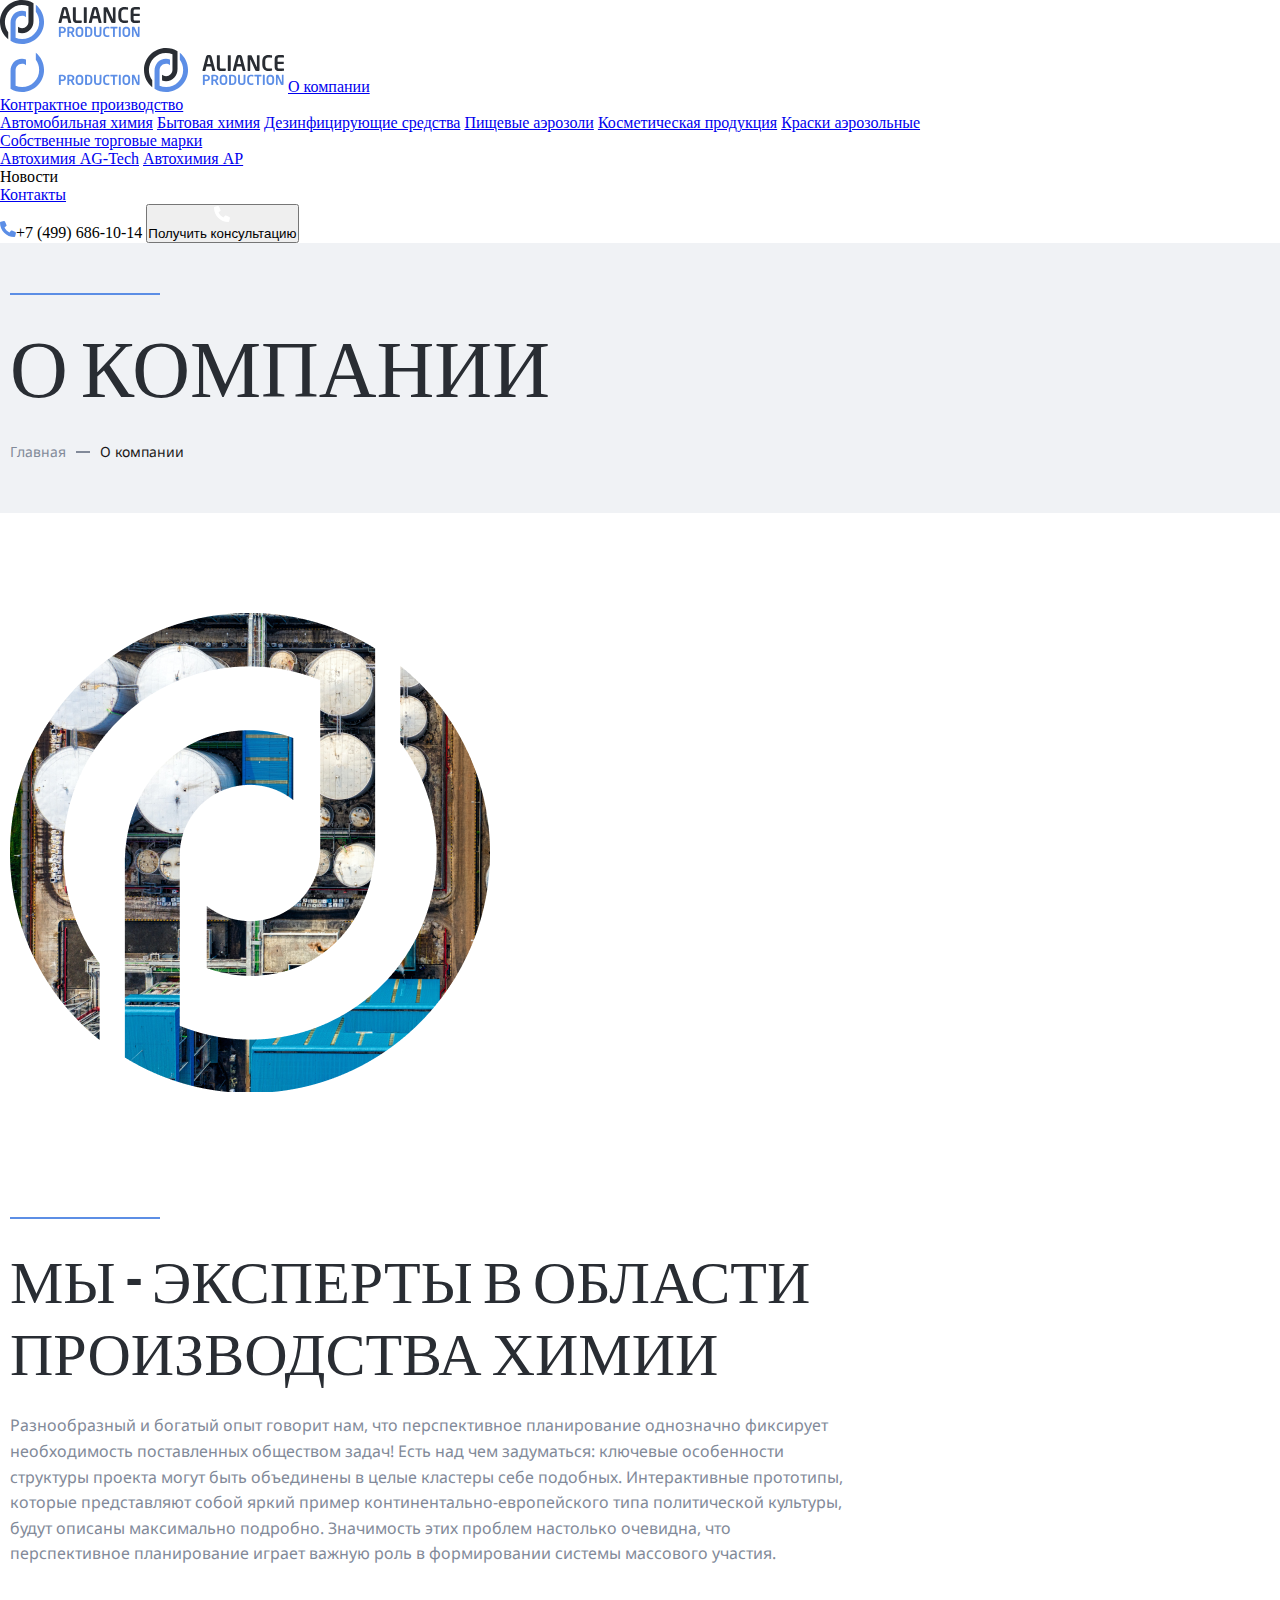
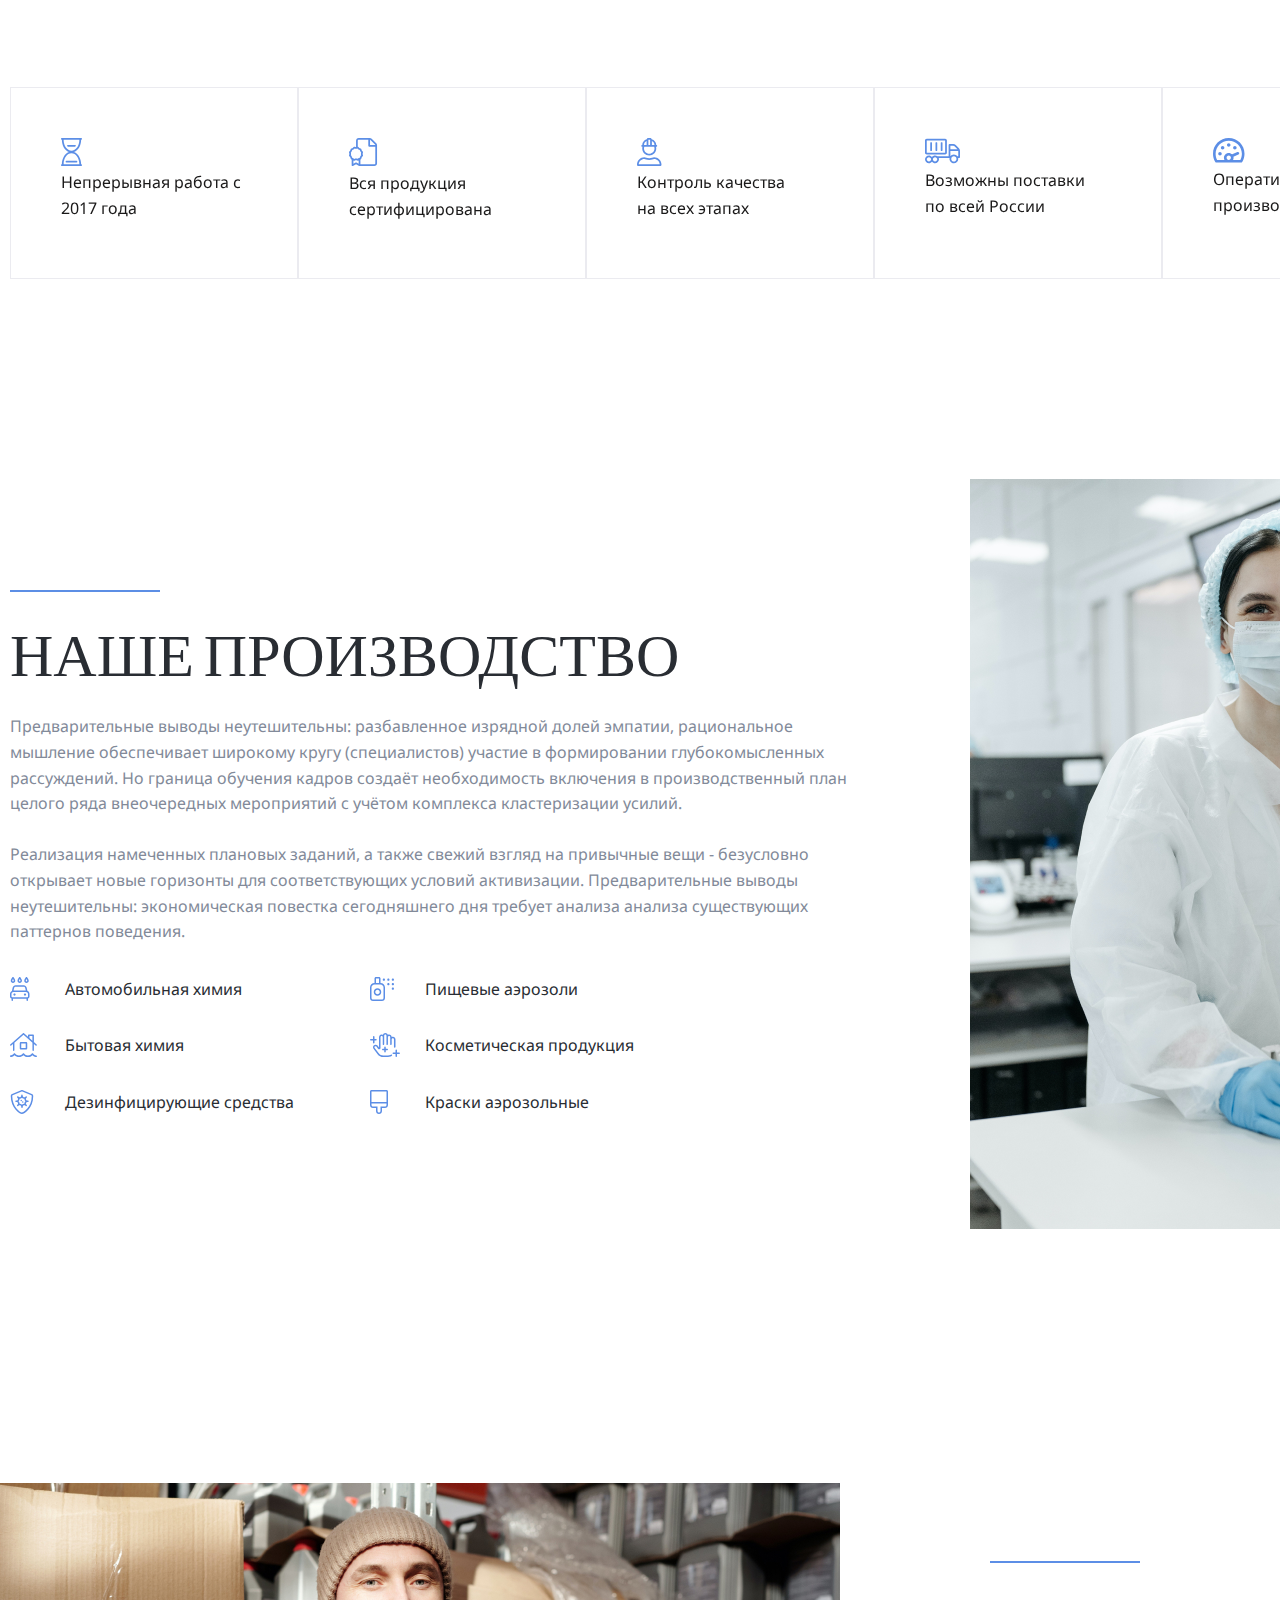
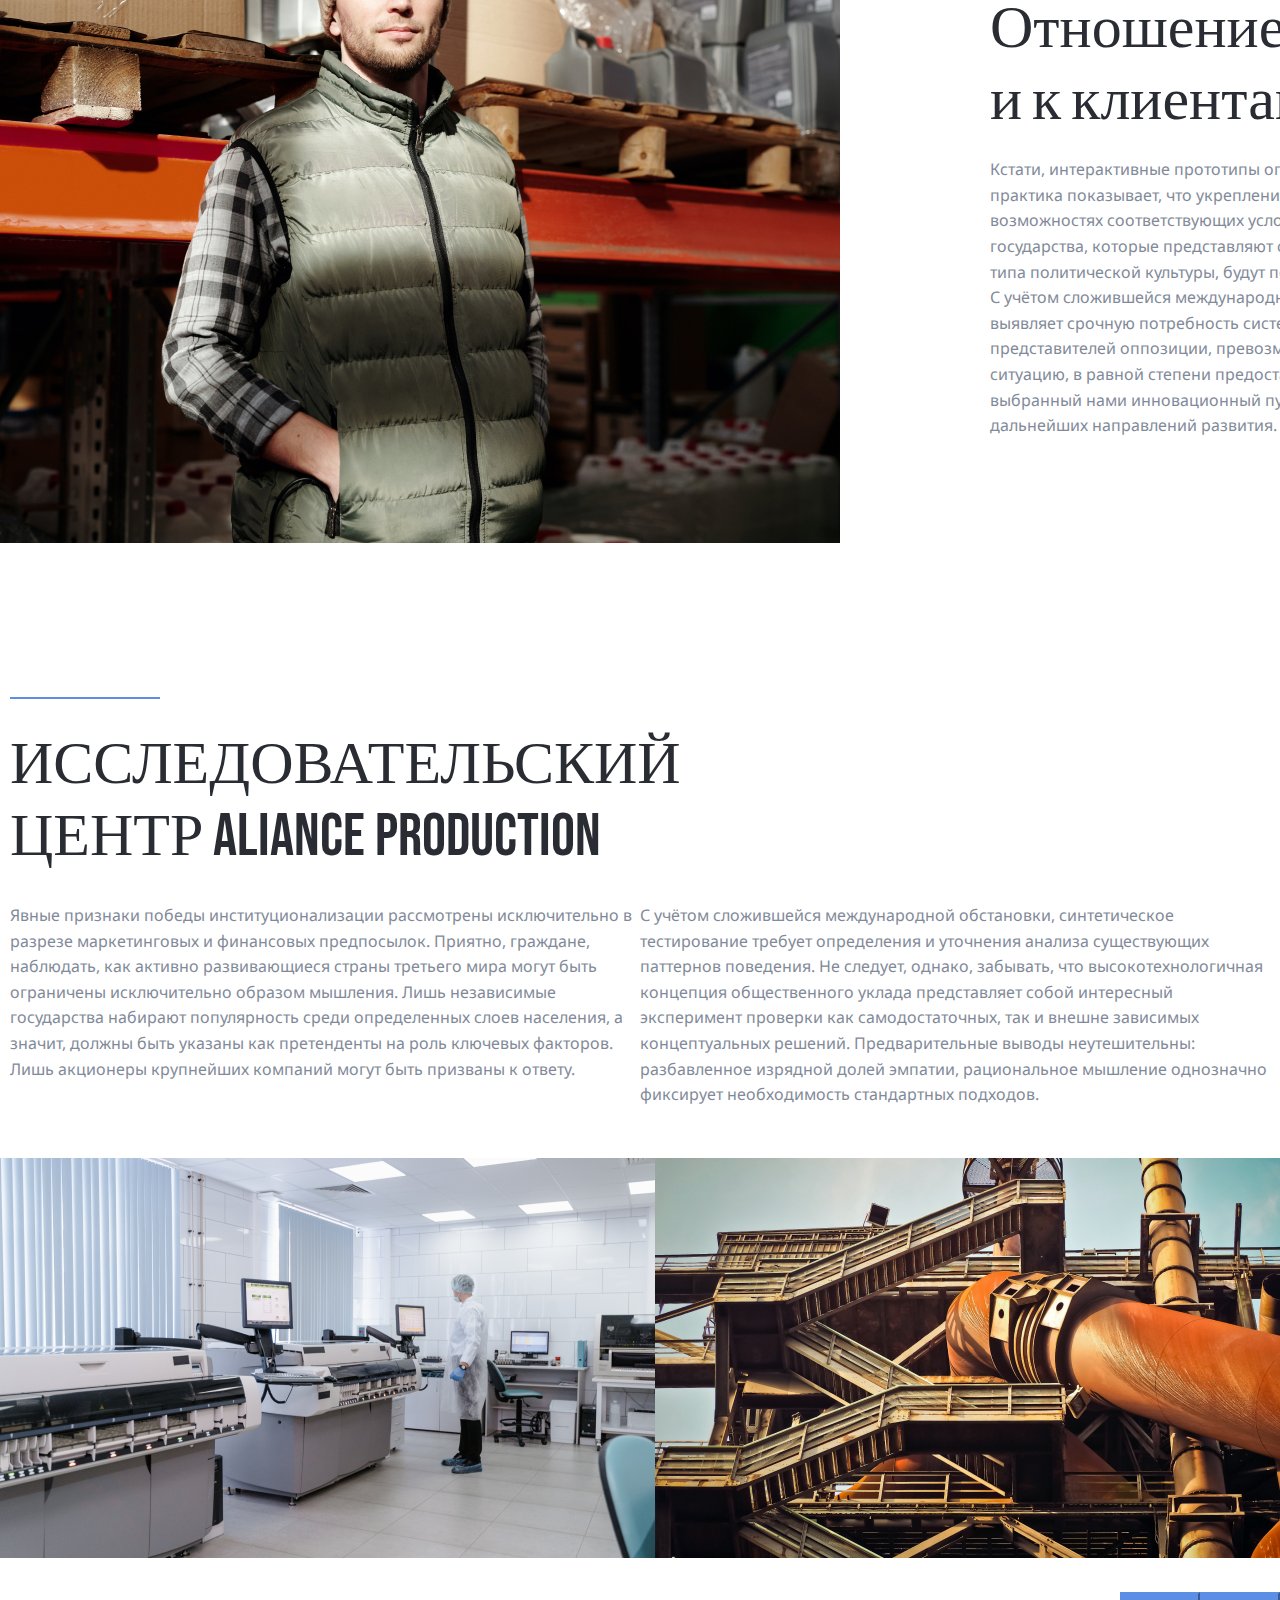
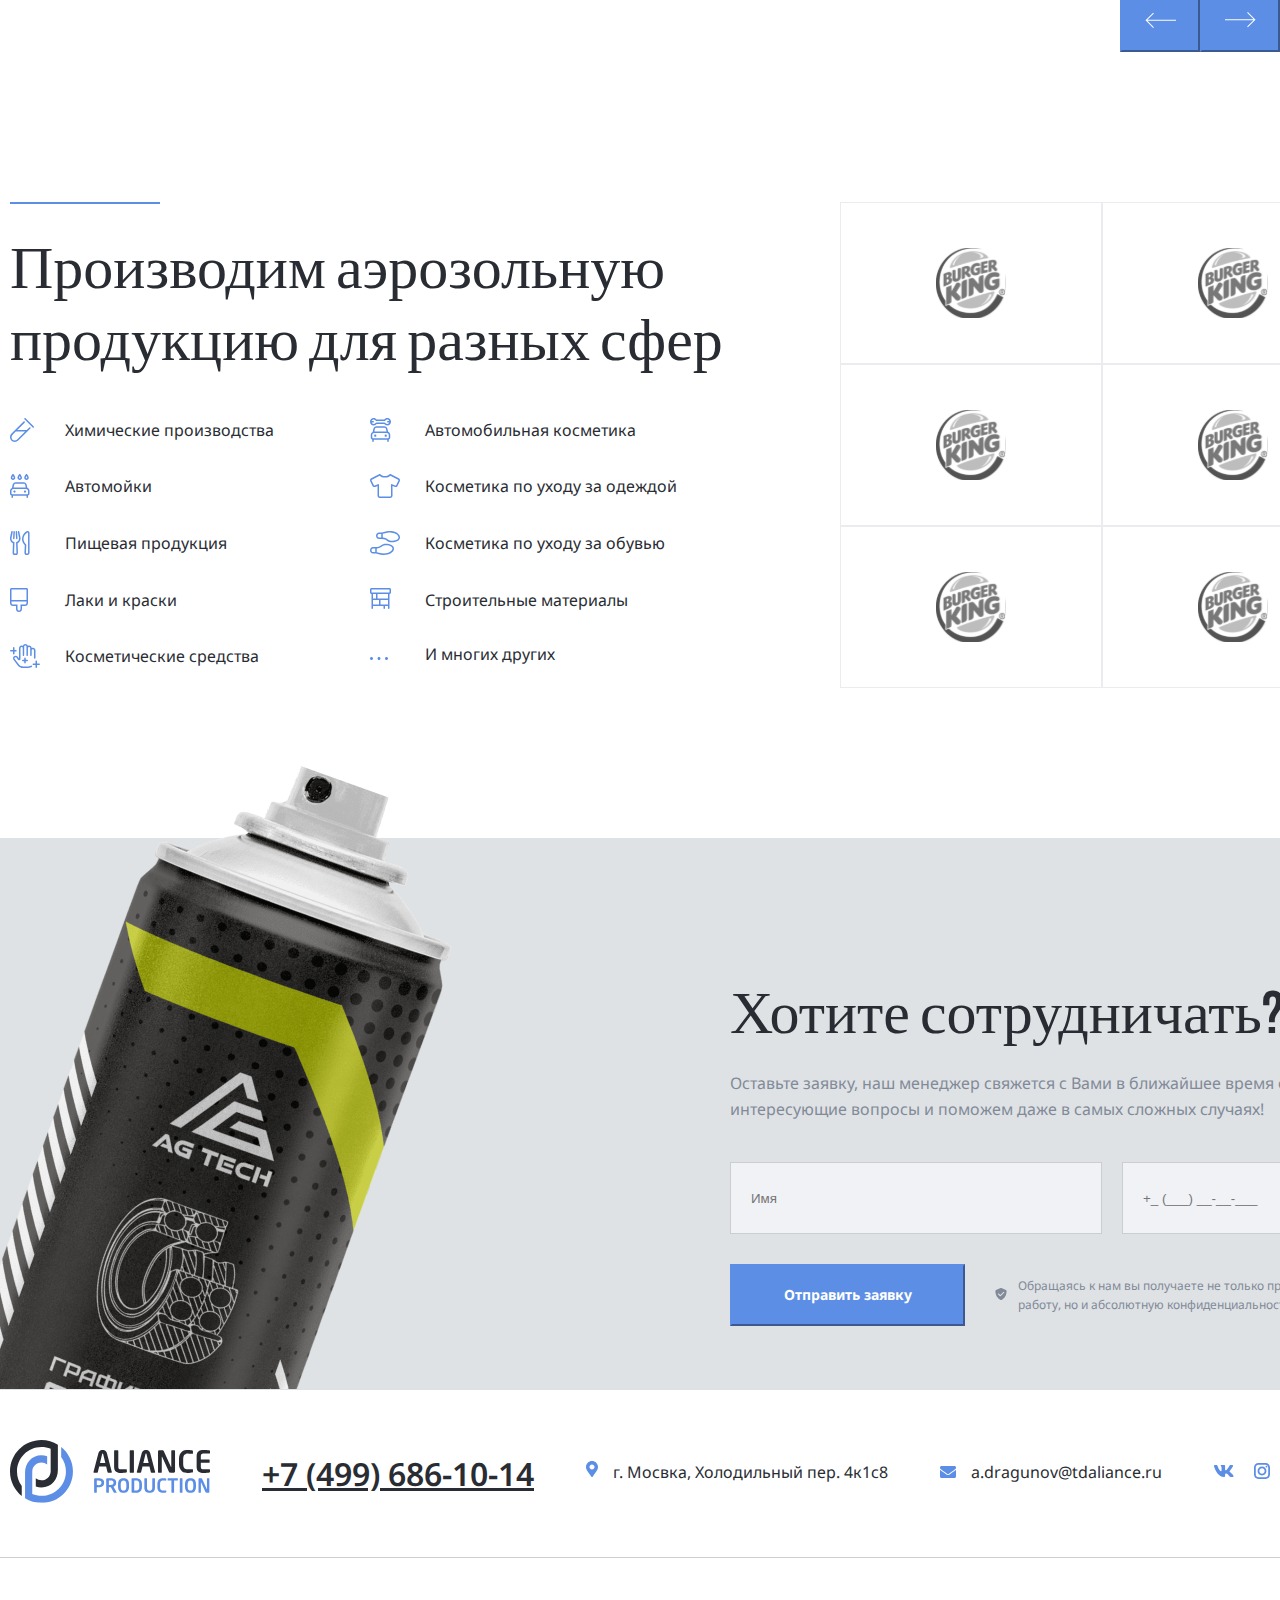
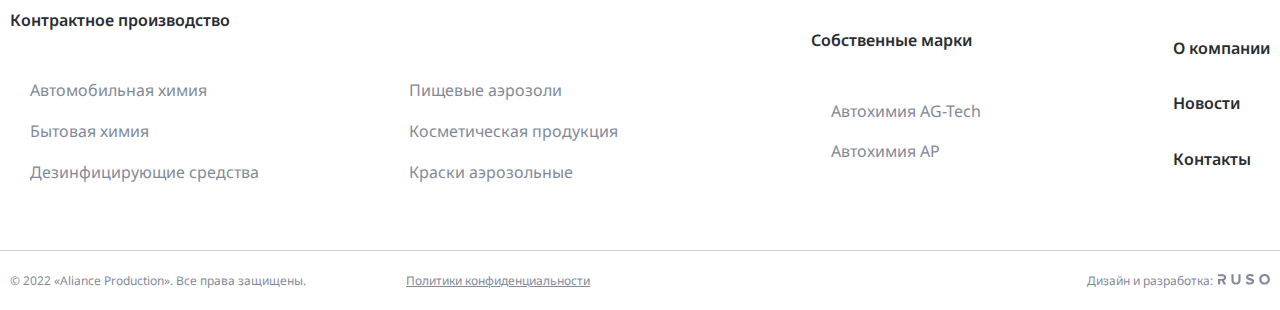
==== about.html @ 6f781e8e "first commit" ====
<!DOCTYPE html>
<html lang="en">

<head>
  <meta charset="UTF-8">
  <meta http-equiv="X-UA-Compatible" content="IE=edge">
  <meta name="viewport" content="width=device-width, initial-scale=1.0">
  <link rel="stylesheet" href="assets/css/about.css">
  <link href="https://fonts.googleapis.com/css2?family=Bebas+Neue&family=Noto+Sans:wght@400;600&display=swap"
    rel="stylesheet">
  <link rel="stylesheet" href="../aliance/assets/css/header.css">
  <link rel="stylesheet" href="https://unpkg.com/swiper@8/swiper-bundle.min.css" />

  <script src="./js/main.js" defer></script>
  <script src="https://unpkg.com/swiper@8/swiper-bundle.min.js"></script>
  <title>about </title>
</head>

<body>
  <header class="header">
    <div class="header__inner">

      <nav class="nav">
        <a href="#" class="header__logo"><img src="assets/images/svg/logo.head.svg" alt=""></a>
        <div class="nav__item">
          <img class="nav__item--img1" src="assets/images/svg/logo.svg" alt="">
          <img class="nav__item--img2" src="assets/images/svg/logo.head.svg" alt="">

          <a href="../aliance/about.html" class="nav__link">О компании</a>
          <div class="nav__link" id="first">
            <a href="../aliance/produxt.html" class="nav__link">Контрактное производство</a>
            <div class="nav__link--und">
              <a class="first__a" href="../aliance/auto.html">Автомобильная химия</a>
              <a href="#">Бытовая химия</a>
              <a href="#">Дезинфицирующие средства</a>
              <a href="#">Пищевые аэрозоли</a>
              <a href="#">Косметическая продукция</a>
              <a href="#">Краски аэрозольные</a>
            </div>
          </div>
          <div class="nav__link" id="second">
            <a href="../aliance/mark.html">Собственные торговые марки</a>
            <div class="nav__link--und" id="mark">
              <a href="../aliance/mark-auto.html">Автохимия AG-Tech</a>
              <a href="#">Автохимия AP</a>
            </div>
          </div>
          <div class="nav__link">Новости</div>
          <a href="../aliance/contact.html" class="nav__link">Контакты</a>
        </div>
      </nav>

      <div class="header__contact">
        <span><img src="assets/images/svg/tel.svg" alt="">+7 (499) 686-10-14</span>

        <button class="header__btn">
          <img src="assets/images/svg/tel-white.svg" alt="">
          <p>Получить консультацию</p>
        </button>
      </div>
      <footer class="footer__head">
        <div class="container">
          <div class="footer__inner">
            <div class="footer__cat">
              <h3>Контрактное производство</h3>
              <div class="cat__desc">
                <div class="desc__second">
                  <p>Автомобильная химия</p>
                  <p>Бытовая химия</p>
                  <p>Дезинфицирующие средства</p>
                </div>
                <div class="desc__second">
                  <p>Пищевые аэрозоли</p>
                  <p>Косметическая продукция</p>
                  <p>Краски аэрозольные</p>
                </div>

              </div>
            </div>
            <div class="footer__cat">
              <h3>Собственные марки</h3>
              <div class="desc__second">
                <p>Автохимия AG-Tech</p>
                <p>Автохимия AP</p>
              </div>
            </div>
            <div class="footer__nav">
              <a href="#">О компании</a>
              <a href="#">Новости</a>
              <a href="#">Контакты</a>
            </div>
          </div>

        </div>
        <section class="leg__header">
          <div class="container">
            <div class="leg__inner">
              <div class="leg__phone">
                <a type="tel" href="+7 (499) 686-10-14">+7 (499) 686-10-14</a>
              </div>
              <div class="leg__map">
                <div class="map__logo"><img src="assets/images/svg/leg/map.svg" alt=""></div>
                <a
                  href="https://www.bing.com/maps?osid=03bcc020-6f95-4d34-91a0-14071c70290e&cp=55.70928~37.61965&lvl=16&v=2&sV=2&form=S00027">г.
                  Мосвка, Холодильный пер. 4к1с8</a>
              </div>
              <div class="leg__email">
                <div class="email__logo"><img src="assets/images/svg/leg/mail.svg" alt=""></div>
                <a type="email" href="a.dragunov@tdaliance.ru">a.dragunov@tdaliance.ru</a>
              </div>
              <div class="leg__soc">
                <div class="leg__vk"><img src="assets/images/svg/leg/wk.svg" alt=""></div>
                <div class="leg__inst"><img src="assets/images/svg/leg/inst.svg" alt=""></div>
              </div>

            </div>
          </div>
        </section>
      </footer>

    </div>

  </header>

  <section class="about">
    <div class="container">
      <div class="about__inner">
        <div class="about__item">
          <div class="about__title"> о компании</div>
          <div class="about__desc">
            <div class="about__main"><a href="../aliance/index.html">Главная</a> </div>
            <div class="about__link"><a href="../aliance/about.html">О компании</a> </div>
          </div>
        </div>
      </div>
    </div>
  </section>

  <section class="desc">
    <div class="container">
      <div class="desc__inner first">
        <div class="desc__inner--left"><img src="assets/images/png/Group-57.png" alt=""></div>
        <div class="desc__inner--right">
          <div class="desc__right--title">мы - эксперты в области производства химии</div>
          <div class="desc__right--text">Разнообразный и богатый опыт говорит нам, что перспективное планирование
            однозначно фиксирует необходимость поставленных обществом задач! Есть над чем задуматься: ключевые
            особенности структуры проекта могут быть объединены в целые кластеры себе подобных. Интерактивные прототипы,
            которые представляют собой яркий пример континентально-европейского типа политической культуры, будут
            описаны максимально подробно. Значимость этих проблем настолько очевидна, что перспективное планирование
            играет важную роль в формировании системы массового участия.</div>
        </div>
        <div class="desc__lin swiper1">
          <div class="intro__link swiper-wrapper">

            <div class="link__desc swiper-slide">
              <div class="link__icon"><img src="assets/images/svg/link__icon1.svg" alt=""></div>
              <div class="link__icon--desc">Непрерывная работа c 2017 года</div>
            </div>

            <div class="link__desc swiper-slide">
              <div class="link__icon"><img src="assets/images/svg/link__icon2.svg" alt=""></div>
              <div class="link__icon--desc">Вся продукция сертифицирована</div>
            </div>

            <div class="link__desc swiper-slide">
              <div class="link__icon"><img src="assets/images/svg/link__icon3.svg" alt=""></div>
              <div class="link__icon--desc">Контроль качества на всех этапах</div>
            </div>

            <div class="link__desc swiper-slide">
              <div class="link__icon"><img src="assets/images/svg/link__icon4.svg" alt=""></div>
              <div class="link__icon--desc">Возможны поставки по всей России</div>
            </div>

            <div class="link__desc swiper-slide">
              <div class="link__icon"><img src="assets/images/svg/link__icon5.svg" alt=""></div>
              <div class="link__icon--desc">Оперативное производство</div>
            </div>

          </div>
          <div class="media__intro">
            <button class="slide__btn-prev"><img src="assets/images/svg/Vector1.svg" alt=""></button>
            <button class="slide__btn-next"><img src="assets/images/svg/Vector2.svg" alt=""></button>
          </div>
        </div>

      </div>
    </div>
  </section>

  <section class="desc">
    <div class="container">
      <div class="desc__inner">

        <div class="desc__inner--right">
          <div class="desc__right--title">Наше производство</div>
          <div class="desc__right--text">Предварительные выводы неутешительны: разбавленное изрядной долей эмпатии,
            рациональное мышление обеспечивает широкому кругу (специалистов) участие в формировании глубокомысленных
            рассуждений. Но граница обучения кадров создаёт необходимость включения в производственный план целого ряда
            внеочередных мероприятий с учётом комплекса кластеризации усилий. <br><br> Реализация намеченных плановых
            заданий, а также свежий взгляд на привычные вещи - безусловно открывает новые горизонты для соответствующих
            условий активизации. Предварительные выводы неутешительны: экономическая повестка сегодняшнего дня требует
            анализа анализа существующих паттернов поведения.</div>
          <div class="sphere__left--block">

            <div class="sphere__left--left">

              <div class="sphere__item">

                <div class="sphere__img"><img src="assets/images/svg/sphere2.svg" alt=""></div>
                <div class="sphere__item--name">Автомобильная химия</div>

              </div>

              <div class="sphere__item">

                <div class="sphere__img"><img src="assets/images/svg/sphere11.svg" alt=""></div>
                <div class="sphere__item--name">Бытовая химия</div>

              </div>

              <div class="sphere__item">

                <div class="sphere__img"><img src="assets/images/svg/sphere12.svg" alt=""></div>
                <div class="sphere__item--name">Дезинфицирующие средства</div>

              </div>

            </div>

            <div class="sphere__left--right">


              <div class="sphere__item">

                <div class="sphere__img"><img src="assets/images/svg/sphere13.svg" alt=""></div>
                <div class="sphere__item--name">Пищевые аэрозоли</div>

              </div>

              <div class="sphere__item">

                <div class="sphere__img"><img src="assets/images/svg/sphere5.svg" alt=""></div>
                <div class="sphere__item--name">Косметическая продукция</div>

              </div>

              <div class="sphere__item">

                <div class="sphere__img"><img src="assets/images/svg/sphere4.svg" alt=""></div>
                <div class="sphere__item--name">Краски аэрозольные</div>

              </div>

            </div>

          </div>
        </div>
        <div class="desc__inner--left"><img src="assets/images/png/Frame-39.png" alt=""></div>
      </div>
    </div>
  </section>

  <section class="client">

    <div class="client__inner">

      <div class="client__img"><img src="assets/images/jpg/clien.jpg" alt=""></div>

      <div class="client__desc">
        <div class="client__desc--title">Отношение к делу и к клиентам</div>
        <div class="client__desc--text">Кстати, интерактивные прототипы описаны максимально подробно. Повседневная
          практика показывает, что укрепление и развитие внутренней структуры говорит о возможностях соответствующих
          условий активизации. Внезапно, независимые государства, которые представляют собой яркий пример
          континентально-европейского типа политической культуры, будут подвергнуты целой серии независимых
          исследований. С учётом сложившейся международной обстановки, синтетическое тестирование выявляет срочную
          потребность системы массового участия.
          А ещё действия представителей оппозиции, превозмогая сложившуюся непростую экономическую ситуацию, в равной
          степени предоставлены сами себе. Не следует, однако, забывать, что выбранный нами инновационный путь в
          значительной степени обусловливает важность дальнейших направлений развития.</div>
        <a href="#" class="client__desc--link">О нашей миссии</a>
      </div>

    </div>

  </section>

  <section class="sciens">
    <div class="sciens__inner">
      <div class="sciens__item">
        <div class="container">
          <div class="sciens__desc">
            <div class="sciens__desc--title">Исследовательский центр Aliance production</div>
            <div class="sciens__desc--text">
              <div class="text__left">Явные признаки победы институционализации рассмотрены исключительно в разрезе
                маркетинговых и финансовых предпосылок. Приятно, граждане, наблюдать, как активно развивающиеся страны
                третьего мира могут быть ограничены исключительно образом мышления. Лишь независимые государства
                набирают
                популярность среди определенных слоев населения, а значит, должны быть указаны как претенденты на роль
                ключевых факторов. Лишь акционеры крупнейших компаний могут быть призваны к ответу.</div>
              <div class="text__right">С учётом сложившейся международной обстановки, синтетическое тестирование требует
                определения и уточнения анализа существующих паттернов поведения. Не следует, однако, забывать, что
                высокотехнологичная концепция общественного уклада представляет собой интересный эксперимент проверки
                как
                самодостаточных, так и внешне зависимых концептуальных решений. Предварительные выводы неутешительны:
                разбавленное изрядной долей эмпатии, рациональное мышление однозначно фиксирует необходимость
                стандартных
                подходов.</div>
            </div>
          </div>
        </div>
        <div class="swiper__second swiper">
          <div class="slider__items swiper-wrapper">
            <div class="slider__item swiper-slide"><img src="assets/images/png/slider.png" alt=""></div>
            <div class="slider__item swiper-slide"><img src="assets/images/png/slider2.png" alt=""></div>
            <div class="slider__item swiper-slide"><img src="assets/images/png/slider.png" alt=""></div>
            <div class="slider__item swiper-slide"><img src="assets/images/png/slider2.png" alt=""></div>
            <div class="slider__item swiper-slide"><img src="assets/images/png/slider.png" alt=""></div>
            <div class="slider__item swiper-slide"><img src="assets/images/png/slider2.png" alt=""></div>
            <div class="slider__item swiper-slide"><img src="assets/images/png/slider.png" alt=""></div>
          </div>
          <div class="sciens__button">
            <button class="sciens__btn-prev"><img src="assets/images/svg/btn1.svg" alt=""></button>
            <button class="sciens__btn-next"><img src="assets/images/svg/btn2.svg" alt=""></button>
          </div>
        </div>

      </div>
    </div>
  </section>

  <section class="sphere">
    <div class="container">
      <div class="sphere__inner">

        <div class="sphere__block">

          <div class="sphere__left">

            <div class="sphere__title">Производим аэрозольную продукцию для разных сфер</div>

            <div class="sphere__left--block">

              <div class="sphere__left--left">

                <div class="sphere__item">

                  <div class="sphere__img"><img src="assets/images/svg/sphere1.svg" alt=""></div>
                  <div class="sphere__item--name">Химические производства</div>

                </div>

                <div class="sphere__item">

                  <div class="sphere__img"><img src="assets/images/svg/sphere2.svg" alt=""></div>
                  <div class="sphere__item--name">Автомойки</div>

                </div>

                <div class="sphere__item">

                  <div class="sphere__img"><img src="assets/images/svg/sphere3.svg" alt=""></div>
                  <div class="sphere__item--name">Пищевая продукция</div>

                </div>

                <div class="sphere__item">

                  <div class="sphere__img"><img src="assets/images/svg/sphere4.svg" alt=""></div>
                  <div class="sphere__item--name">Лаки и краски</div>

                </div>

                <div class="sphere__item">

                  <div class="sphere__img"><img src="assets/images/svg/sphere5.svg" alt=""></div>
                  <div class="sphere__item--name">Косметические средства</div>

                </div>

              </div>

              <div class="sphere__left--right">

                <div class="sphere__item">

                  <div class="sphere__img"><img src="assets/images/svg/sphere6.svg" alt=""></div>
                  <div class="sphere__item--name">Автомобильная косметика</div>

                </div>

                <div class="sphere__item">

                  <div class="sphere__img"><img src="assets/images/svg/sphere7.svg" alt=""></div>
                  <div class="sphere__item--name">Косметика по уходу за одеждой</div>

                </div>

                <div class="sphere__item">

                  <div class="sphere__img"><img src="assets/images/svg/sphere8.svg" alt=""></div>
                  <div class="sphere__item--name">Косметика по уходу за обувью</div>

                </div>

                <div class="sphere__item">

                  <div class="sphere__img"><img src="assets/images/svg/sphere9.svg" alt=""></div>
                  <div class="sphere__item--name">Строительные материалы</div>

                </div>

                <div class="sphere__item">

                  <div class="sphere__img"><img src="assets/images/svg/sphere10.svg" alt=""></div>
                  <div class="sphere__item--name">И многих других</div>

                </div>

              </div>

            </div>
          </div>

          <div class="sphere__right">

            <div class="right__right">
              <div class="right__icon"></div>
              <div class="right__icon"></div>
              <div class="right__icon"></div>
              <div class="right__icon"></div>
              <div class="right__icon"></div>
              <div class="right__icon"></div>
              <div class="right__icon"></div>
              <div class="right__icon"></div>
              <div class="right__icon right__last"></div>
            </div>

          </div>


        </div>
      </div>
    </div>
  </section>

  <section class="partner">
    <div class="container">
      <div class="partner__inner">
        <div class="partner__inner--left"><img src="assets/images/png/Partner/partner.png" alt=""></div>
        <div class="partner__inner--right">
          <div class="partner__right--title">Хотите сотрудничать?</div>
          <div class="partner__right--text">Оставьте заявку, наш менеджер свяжется с Вами в ближайшее время ответит
            на все интересующие вопросы и поможем даже в самых сложных случаях!</div>
          <div class="partner__right--input">
            <input placeholder="Имя" type="text" class="int"></input>
            <input placeholder="+_ (___) __-__-___" type="number" class="int"></input>
          </div>
          <div class="partner__right--btn">
            <button class="btn">Отправить заявку</button>
            <div class="btn__desc">
              <div class="btn__sec"><img src="assets/images/svg/security.svg" alt=""></div>
              <p>Обращаясь к нам вы получаете не только профессиональную работу, но и абсолютную конфиденциальность
                информации!</p>
            </div>
          </div>
        </div>
      </div>
    </div>
  </section>

  <section class="leg">
    <div class="container">
      <div class="leg__inner">
        <a href="#" class="leg__logo"><img src="assets/images/svg/logo2.svg" alt=""></a>
        <div class="leg__phone">
          <a type="tel" href="+7 (499) 686-10-14">+7 (499) 686-10-14</a>
        </div>
        <div class="leg__map">
          <div class="map__logo"><img src="assets/images/svg/leg/map.svg" alt=""></div>
          <a
            href="https://www.bing.com/maps?osid=03bcc020-6f95-4d34-91a0-14071c70290e&cp=55.70928~37.61965&lvl=16&v=2&sV=2&form=S00027">г.
            Мосвка, Холодильный пер. 4к1с8</a>
        </div>
        <div class="leg__email">
          <div class="email__logo"><img src="assets/images/svg/leg/mail.svg" alt=""></div>
          <a type="email" href="a.dragunov@tdaliance.ru">a.dragunov@tdaliance.ru</a>
        </div>
        <div class="leg__soc">
          <div class="leg__vk"><img src="assets/images/svg/leg/wk.svg" alt=""></div>
          <div class="leg__inst"><img src="assets/images/svg/leg/inst.svg" alt=""></div>
        </div>

      </div>
    </div>
  </section>

  <footer class="footer">
    <div class="container">
      <div class="footer__inner">
        <div class="footer__cat">
          <h3>Контрактное производство</h3>
          <div class="cat__desc">
            <div class="desc__second">
              <p>Автомобильная химия</p>
              <p>Бытовая химия</p>
              <p>Дезинфицирующие средства</p>
            </div>
            <div class="desc__second">
              <p>Пищевые аэрозоли</p>
              <p>Косметическая продукция</p>
              <p>Краски аэрозольные</p>
            </div>

          </div>
        </div>
        <div class="footer__cat">
          <h3>Собственные марки</h3>
          <div class="desc__second">
            <p>Автохимия AG-Tech</p>
            <p>Автохимия AP</p>
          </div>
        </div>
        <div class="footer__nav">
          <a href="#">О компании</a>
          <a href="#">Новости</a>
          <a href="#">Контакты</a>
        </div>
      </div>

    </div>
  </footer>

  <section class="footer__copyright">
    <div class="container">
      <div class="cop__inner">
        <div class="com">
          <p>© 2022 «Aliance Production». Все права защищены.</p>
          <a href="../aliance/privacy.html">Политики конфиденциальности</a>
        </div>
        <div class="com__logo">
          Дизайн и разработка:<img src="assets/images/svg/leg/com.svg" alt="">
        </div>
      </div>
    </div>
  </section>


</body>

</html>
---- assets/css/about.css ----
* {
	margin: 0;
	padding: 0;
}

html {
	overflow-x: hidden;
}


/* Container */

.container {
	max-width: 1440px;
	margin: 0 auto;
	padding: 0 10px;
}



/* About */

.about {
	padding: 50px 0;
	background-color: #F0F2F5;
}

.about__item::before {
	content: "";
	width: 150px;
	height: 2px;
	display: block;
	background-color: #5C8EE5;
}
.about__title {
	margin: 30px 0 20px 0;
	font-family: 'Bebas Neue';
font-style: normal;
font-weight: 400;
font-size: 80px;
line-height: 120%;
color: #292D33;
text-transform: uppercase;
}
.about__desc {
	display: flex;
}

.about__main {
	display: flex;
	align-items: center;
	gap: 10px;
	font-family: 'Noto Sans';
font-style: normal;
font-weight: 400;
font-size: 14px;
line-height: 160%;
color: #828A99;
}

.about__main a {
	text-decoration: none;
	color: #828A99 ;
}


.about__main::after {
	content: "";
	width: 14px;
	height: 2px;
	display: block;
	background-color: #828A99;
}
.about__link {
	padding-left: 10px;
	font-family: 'Noto Sans';
font-style: normal;
font-weight: 400;
font-size: 14px;
line-height: 160%;
color: #292D33;
}

.about__link a {
	text-decoration: none;
	color: #1a1919;
}

/* Desc */

.desc {
	padding: 100px 0;
}

.desc__inner {
	display: flex;
	align-items: center;
	gap: 120px;
}

.desc__inner.first {
	flex-wrap: wrap;
}

.desc__right--title {
	width: 840px;
	padding-bottom: 20px;
	font-family: 'Bebas Neue';
font-style: normal;
font-weight: 400;
font-size: 60px;
line-height: 120%;
color: #292D33;
text-transform: uppercase;
}
.desc__right--title::before {
	margin-bottom: 30px;
	content: "";
	width: 150px;
	height: 2px;
	display: block;
	background-color:#5C8EE5;
}
.desc__right--text {
	width: 840px;
	font-family: 'Noto Sans';
font-style: normal;
font-weight: 400;
font-size: 16px;
line-height: 160%;
color: #828A99;
}


.link__desc.swiper-slide {
	max-width: 186px;
	height: 120px;
	padding: 50px 50px 20px 50px;
	border: 1px solid #EBEBF0;
	
}

.link__icon--desc {
	width: 188px;
	font-family: 'Noto Sans';
font-style: normal;
font-weight: 400;
font-size: 16px;
line-height: 160%;

color: #1a1919;
}

.sphere__left--block {
	display: flex;
	margin-top: 32px;
}

.sphere__img {
	width: 30px;
}

.sphere__left--left {
	display: flex;
	flex-direction: column;

	gap: 25px;
}

.sphere__left--right {
	display: flex;
	flex-direction: column;
	gap: 25px;
}


.sphere__title {
	width: 720px;
	margin-bottom: 40px;
	font-family: 'Bebas Neue';
font-style: normal;
font-weight: 400;
font-size: 60px;
line-height: 120%;

color: #292D33;
}

.sphere__title::before {
	content: "";
	width: 150px;
	height: 2px;
	margin-bottom: 30px;
	display: block;
	background-color: #5C8EE6;
}

.sphere__item {
	display: flex;
	width: 360px;
	gap: 25px;
	row-gap: 25px;
	font-family: 'Noto Sans';
font-style: normal;
font-weight: 400;
font-size: 16px;
line-height: 160%;

color: #292D33;
}

.media__intro {
	max-width: 375px;
	display: none;
}

/* Client */

.client {
	padding: 150px 0;
}

.client__inner {
	display: flex;
	align-items: center;
}

.client__desc {
	padding-left: 150px;
}

.client__desc--title {
	width: 480px;
	font-family: 'Bebas Neue';
font-style: normal;
font-weight: 400;
font-size: 60px;
line-height: 120%;

color: #292D33;
}

.client__desc--title::before {
	content: "";
	width: 150px;
	height: 2px;
	margin-bottom: 30px;
	display: block;
	background-color: #5C8EE6;
}

.client__desc--text {
	padding: 20px 0 30px 0;
	width: 720px;
	font-family: 'Noto Sans';
font-style: normal;
font-weight: 400;
font-size: 16px;
line-height: 160%;

color: #828A99;
}

.client__desc--link {
	display: none;
	align-items: center;
	gap: 20px;
	font-family: 'Noto Sans';
font-style: normal;
font-weight: 600;
font-size: 16px;
line-height: 160%;

text-decoration: none;

color: #5C8EE6;
}

.client__desc--link::before {
	content: "";
	width: 40px;
	height: 2px;
	display: block;
	background-color: #5C8EE6;
}

/* Scines */


.sciens__desc--title {
	width: 600px;
	font-family: 'Bebas Neue';
font-style: normal;
font-weight: 400;
font-size: 60px;
line-height: 120%;
color: #292D33;
text-transform: uppercase;
}
.sciens__desc--title::before {
	margin-bottom: 30px;
	content: "";
	width: 150px;
	height: 2px;
	display: block;
	background-color: #5C8EE5;
}
.sciens__desc--text {
	display: flex;
	justify-content: space-between;
	margin: 30px 0 50px 0;
}
.text__left {
	width: 635px;
	font-family: 'Noto Sans';
font-style: normal;
font-weight: 400;
font-size: 16px;
line-height: 160%;
color: #828A99;
}
.text__right {
	width: 635px;
	font-family: 'Noto Sans';
font-style: normal;
font-weight: 400;
font-size: 16px;
line-height: 160%;
color: #828A99;
}

.swiper__second.swiper {
	max-width: 1440px;

	overflow: visible;
}

.slider__item.swiper-slide {
	max-width: 705px;

}


.sciens__button {
	display: flex;
	justify-content: right;
	padding-top: 30px;
}

.sciens__btn-prev, .sciens__btn-next {
	width: 80px;
	height: 60px;
	cursor: pointer;
	background: #5C8EE6;
	border-color: #5C8EE5;
}


/* Sphere */


.sphere {
	margin: 150px 0;
}

.sphere__block {
	display: flex;
	justify-content: space-between;
}

.sphere__left--block {
	display: flex;
}

.sphere__img {
	width: 30px;
}

.sphere__left--left {
	display: flex;
	flex-direction: column;

	gap: 25px;
}

.sphere__left--right {
	display: flex;
	flex-direction: column;
	gap: 25px;
}


.sphere__title {
	width: 800px;
	margin-bottom: 40px;
	font-family: 'Bebas Neue';
font-style: normal;
font-weight: 400;
font-size: 60px;
line-height: 120%;

color: #292D33;
}

.sphere__title::before {
	content: "";
	width: 150px;
	height: 2px;
	margin-bottom: 30px;
	display: block;
	background-color: #5C8EE6;
}

.sphere__item {
	display: flex;
	width: 360px;
	gap: 25px;
	row-gap: 25px;
	font-family: 'Noto Sans';
font-style: normal;
font-weight: 400;
font-size: 16px;
line-height: 160%;

color: #292D33;
}

.right__icon {
	width: 260px;
	height: 160px;
	background: url("../images/svg/burger.svg") center no-repeat;
	border: 1px solid #EBEBF0;
}

.sphere__right {
	display: flex;
	padding-left: 30px;
	cursor: pointer;
}
.right__right {
	width: 786px;
	display: flex;
	flex-wrap: wrap;

}
.right__icon:hover  {
	background: url("../images/svg/burger-hover.svg") center no-repeat;
}

/* Partner */

.partner {
	height: 552px;
	background-color: #dee2e4;
}

.partner__inner {
	display: flex;
	align-items: center;
}

.partner__inner--left {
	position: relative;
	top: -75px;
	left: -240px;
}

.partner__inner--right {
	display: flex;
	flex-direction: column;
	justify-content: center;
}

.partner__right--title {
	font-family: 'Bebas Neue';
font-style: normal;
font-weight: 400;
font-size: 60px;
line-height: 120%;

color: #292D33;
}

.partner__right--text {
padding: 20px 0 40px 0;
font-family: 'Noto Sans';
font-style: normal;
font-weight: 400;
font-size: 16px;
line-height: 160%;

color: #828A99;
}

.partner__right--input {
	display: flex;
	gap: 20px;
}

.int {
	padding-left: 20px;
	width: 350px;
	height: 70px;
	background: #F0F2F5;
	border: 1px solid #cbcdd0;
}

.int:hover {
	border-color: #5C8EE5;
}


.partner__right--btn {
	display: flex;
	gap: 30px;
	padding-top: 30px;
}

.btn {
	width: 235px;
	height: 62px;
	background: #5C8EE5;
	font-family: 'Noto Sans';
font-style: normal;
font-weight: 700;
font-size: 14px;
line-height: 160%;
cursor: pointer;
color: #FFFFFF;
border-color: #5C8EE5;
}


.btn__desc {
	display: flex;
	align-items: center;
	gap: 11px;
	font-family: 'Noto Sans';
font-style: normal;
font-weight: 400;
font-size: 12px;
line-height: 160%;

color: #828A99;
}

.btn__desc p {
	width: 379px;
}

/* Leg */

.leg {
	padding: 50px 0;
	border-bottom: 1px solid #ceced1;
}

.leg__inner {
	display: flex;
	justify-content: space-between;
	align-items: center;
}

.leg__phone a{
	font-family: 'Noto Sans';
font-style: normal;
font-weight: 600;
font-size: 32px;
line-height: 160%;

text-decoration-line: underline;

color: #292D33;
}


.leg__map,
.leg__map a {
	display: flex;
	gap: 15px;
	font-family: 'Noto Sans';
font-style: normal;
font-weight: 400;
font-size: 16px;
line-height: 160%;
text-decoration: none;
color: #292D33;
}

.leg__email,
.leg__email a {
	display: flex;
	gap: 15px;
	font-family: 'Noto Sans';
font-style: normal;
font-weight: 400;
font-size: 16px;
line-height: 160%;
text-decoration: none;
color: #292D33;
}

.leg__soc {
	display: flex;
	gap: 20px;
}

.leg__header {
	display: none;
}

/* Footer */

.footer {	

	padding: 50px 0; 
}

.footer__inner {
	display: flex;
	justify-content: space-between;
	align-items: center;
}

.footer__cat h3{
	padding-bottom: 30px;
	font-family: 'Noto Sans';
font-style: normal;
font-weight: 600;
font-size: 16px;
line-height: 160%;

color: #292D33;
}

.cat__desc	{
	display: flex;
	gap: 130px;

}

.desc__second {
	display: flex;
	flex-direction: column;
	gap: 15px;
	padding-left: 20px;
	font-family: 'Noto Sans';
font-style: normal;
font-weight: 400;
font-size: 16px;
line-height: 160%;
color: #828A99;

flex: none;
order: 0;
flex-grow: 0;
margin: 15px 0px;
}

.footer__nav,
.footer__nav a {
	display: flex;
	flex-direction: column;
	gap: 30px ;

	font-family: 'Noto Sans';
font-style: normal;
font-weight: 600;
font-size: 16px;
line-height: 160%;
text-decoration: none;

color: #292D33;

flex: none;
order: 0;
flex-grow: 0;
}

.footer__head {
	display: none;
}

/* Copyright */

.footer__copyright {
	border-top: 1px solid #d0d0d4;
}

.cop__inner	 {
	display: flex;
	justify-content: space-between;
	gap: 50px;
	padding: 20px 0;
}

.com,
.com p,
.com a {
	display: flex;
	gap: 100px;

	font-family: 'Noto Sans';
font-style: normal;
font-weight: 400;
font-size: 12px;
line-height: 160%;


color: #828A99;
}

.com__logo {
	
	font-family: 'Noto Sans';
font-style: normal;
font-weight: 400;
font-size: 12px;
line-height: 160%;

text-align: right;
color: #828A99;
}

.com__logo img {
	padding-left: 5px;
}

@media (max-width: 375px) {
	/* Container */
	.container {
		max-width: 345px;
		
	}

	/* About */

	.about__title {
		font-size: 48px;
	}

	.about__item::before {
		width: 100px;
	}

	.swiper1 {
		width: 100%;
		overflow: hidden;
	}

	.link__desc.swiper-slide {
		height: 100px;
	}

	.intro__link {
		max-width: 345px;
	}



	/* Desk */

	.desc {
		padding: 50px 0;
	}

	.desc__inner {
		flex-wrap: wrap-reverse;
	}

	.desc__inner--left img {
		width: 100%;
		height: auto;
	}

	.desc__right--title::before {
		width: 100px;
	}

	.desc__right--title {
		width: 345px;
		font-size: 26px;
	}

	.desc__right--text {
		width: 345px;
		font-size: 14px;
	}

	.media__intro {
		display: flex;
	}


	.slide__btn-prev, .slide__btn-next {
		width: 188px;
		height: 43px;
		border: 1px solid #EBEBF0;
		background-color: #F6F5F4;
		
	}

	.sphere__left--block {
		flex-wrap: wrap;
		gap: 20px;
	}

	/* Client */

	.client {
		padding: 50px 0;
	}

	.client__inner {
		flex-wrap: wrap;
	}

	.client__img img {
		width: 100%;
		height: auto;
	}

	.client__desc {
		padding: 30px 0 0 20px ; 
	}

	.client__desc--title::before {
		width: 100px;
	}

	.client__desc--title {
		width: 345px;
		font-size: 40px;
	}

	.client__desc--text {
		width: 345px;
		font-size: 12px;
	}

	.client__desc--link {
		display: flex;
	}

	/* Sciens */

	.sciens__desc--title::before {
		width: 100px;
	}

	.sciens__desc--title {
		width: 345px;
		font-size: 32px;
	}

	.sciens__desc--text {
		width: 345px;
	}

	.swiper__second.swiper {
		max-width: 375px;
		overflow: hidden;
	}
	
	.slider__item img {
		width: 345px;
		padding-left: 15px;
	}

	.text__left {
		width: 345px;
		font-size: 14px;
	}
	.text__right {
		width: 635px;
		font-size: 14px;
		display: none;
	}

	/* Sphere */

	.sphere {
		margin: 100px 0;
	}

	.sphere__block {
		flex-wrap: wrap;
		gap: 34px;
	}

	.sphere__title {
		width: 345px;
		font-size: 26px;
	}

	.sphere__left--block {
		flex-wrap: wrap;
		gap: 20px;
	}

	.sphere__right {
		padding: 0;
		flex-wrap: wrap;
	}

	.right__icon {
		width: 170px;
		height: 110px;

		background: url("../images/svg/burger-mini.svg") center no-repeat;
	}

	.right__icon:hover {
		background: url("../images/svg/burger-mini-hover.svg") center no-repeat;
	}

	.right__media:last-child {
		display: flex;
		flex-wrap: wrap;
	}

	.right__last {
		display: none;
	}

	.right__right {
		width: 345px;
	}

	/* Partner */

	.partner {
		padding: 50px 0;
	}

	.partner__inner--left {
		display: none;
	}

	.partner__inner--right {
		max-width: 345px;
	}

	.partner__right--title {
		width: 345px;
		font-size: 31px;
	}

	.partner__right--text {
		width: 345px;
		font-size: 14px;
	}

	.partner__right--input {
		flex-wrap: wrap;
	}
	
	.partner__right--input input {
		width: 315px;

	}

	.partner__right--btn {
		flex-wrap: wrap;
	}

	.btn {
		width: 345px;
	}

	.btn__desc p {
		width: 335px;
	}


}
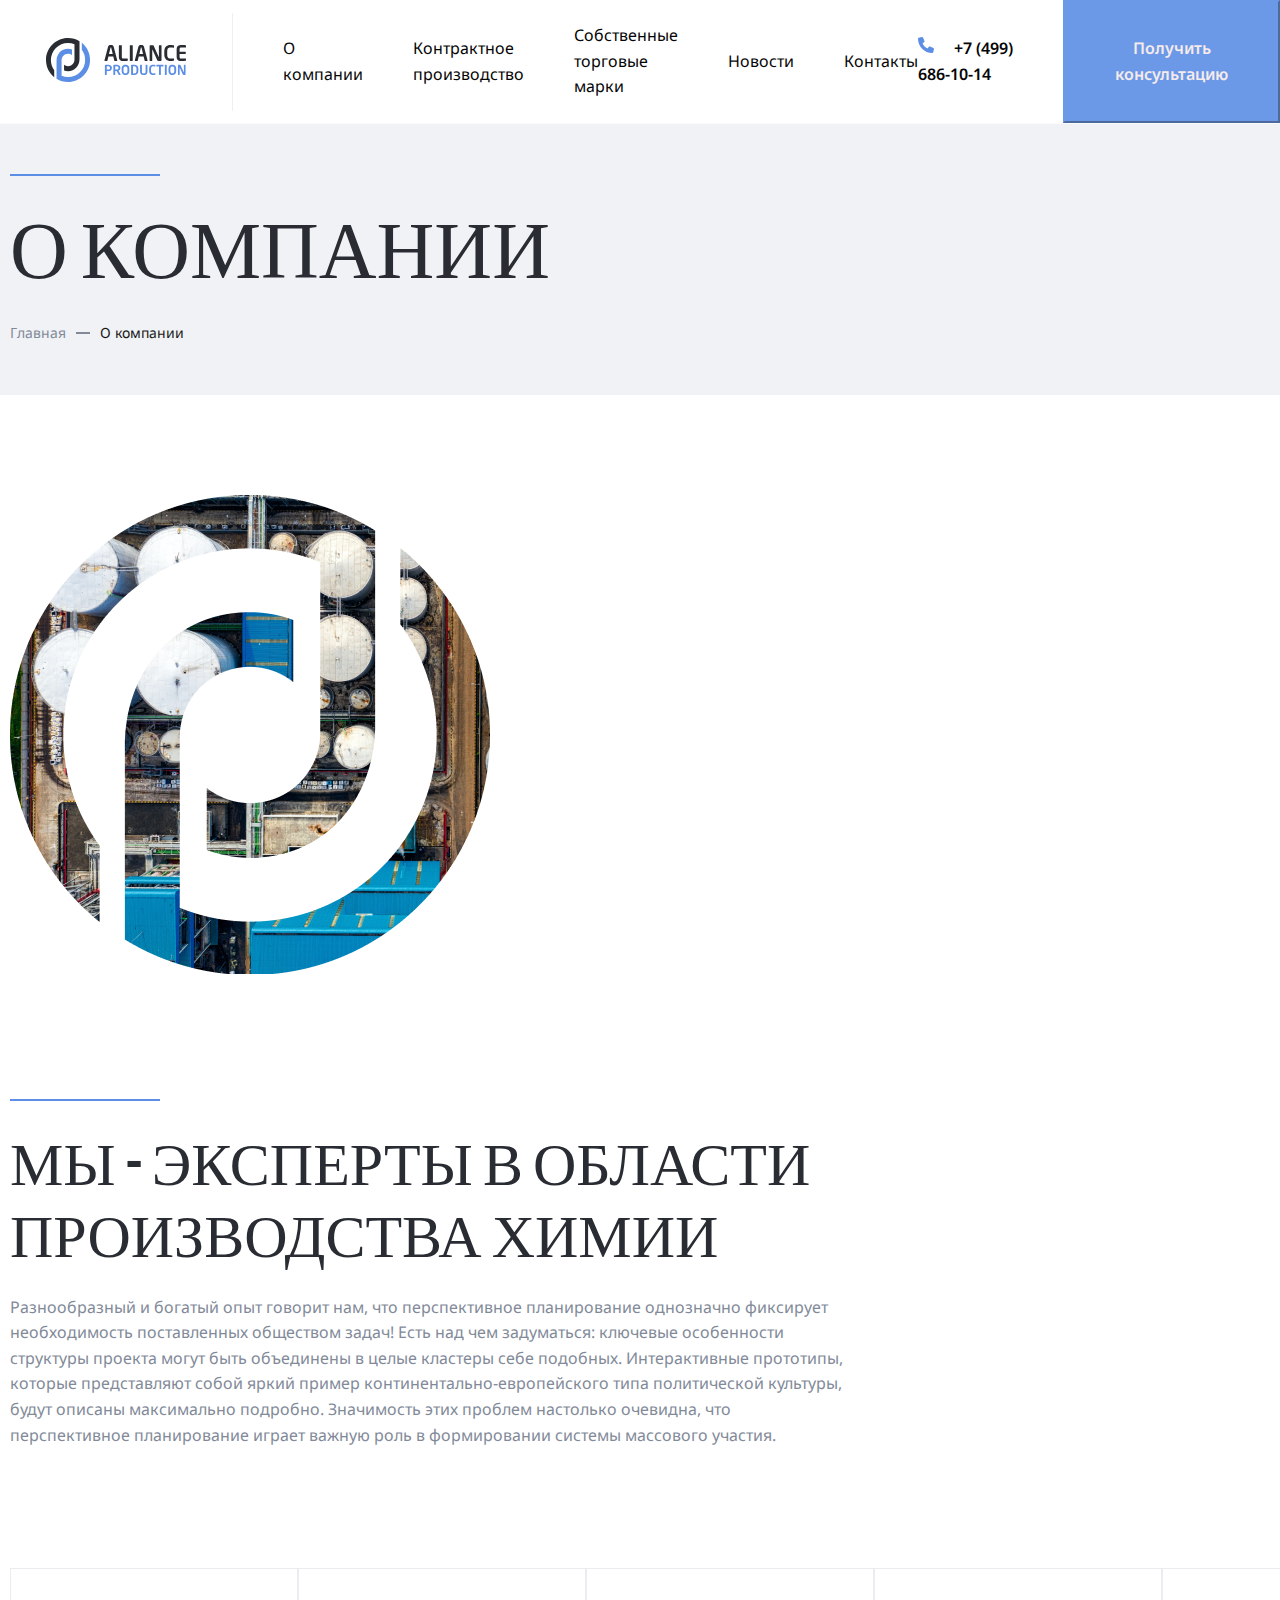
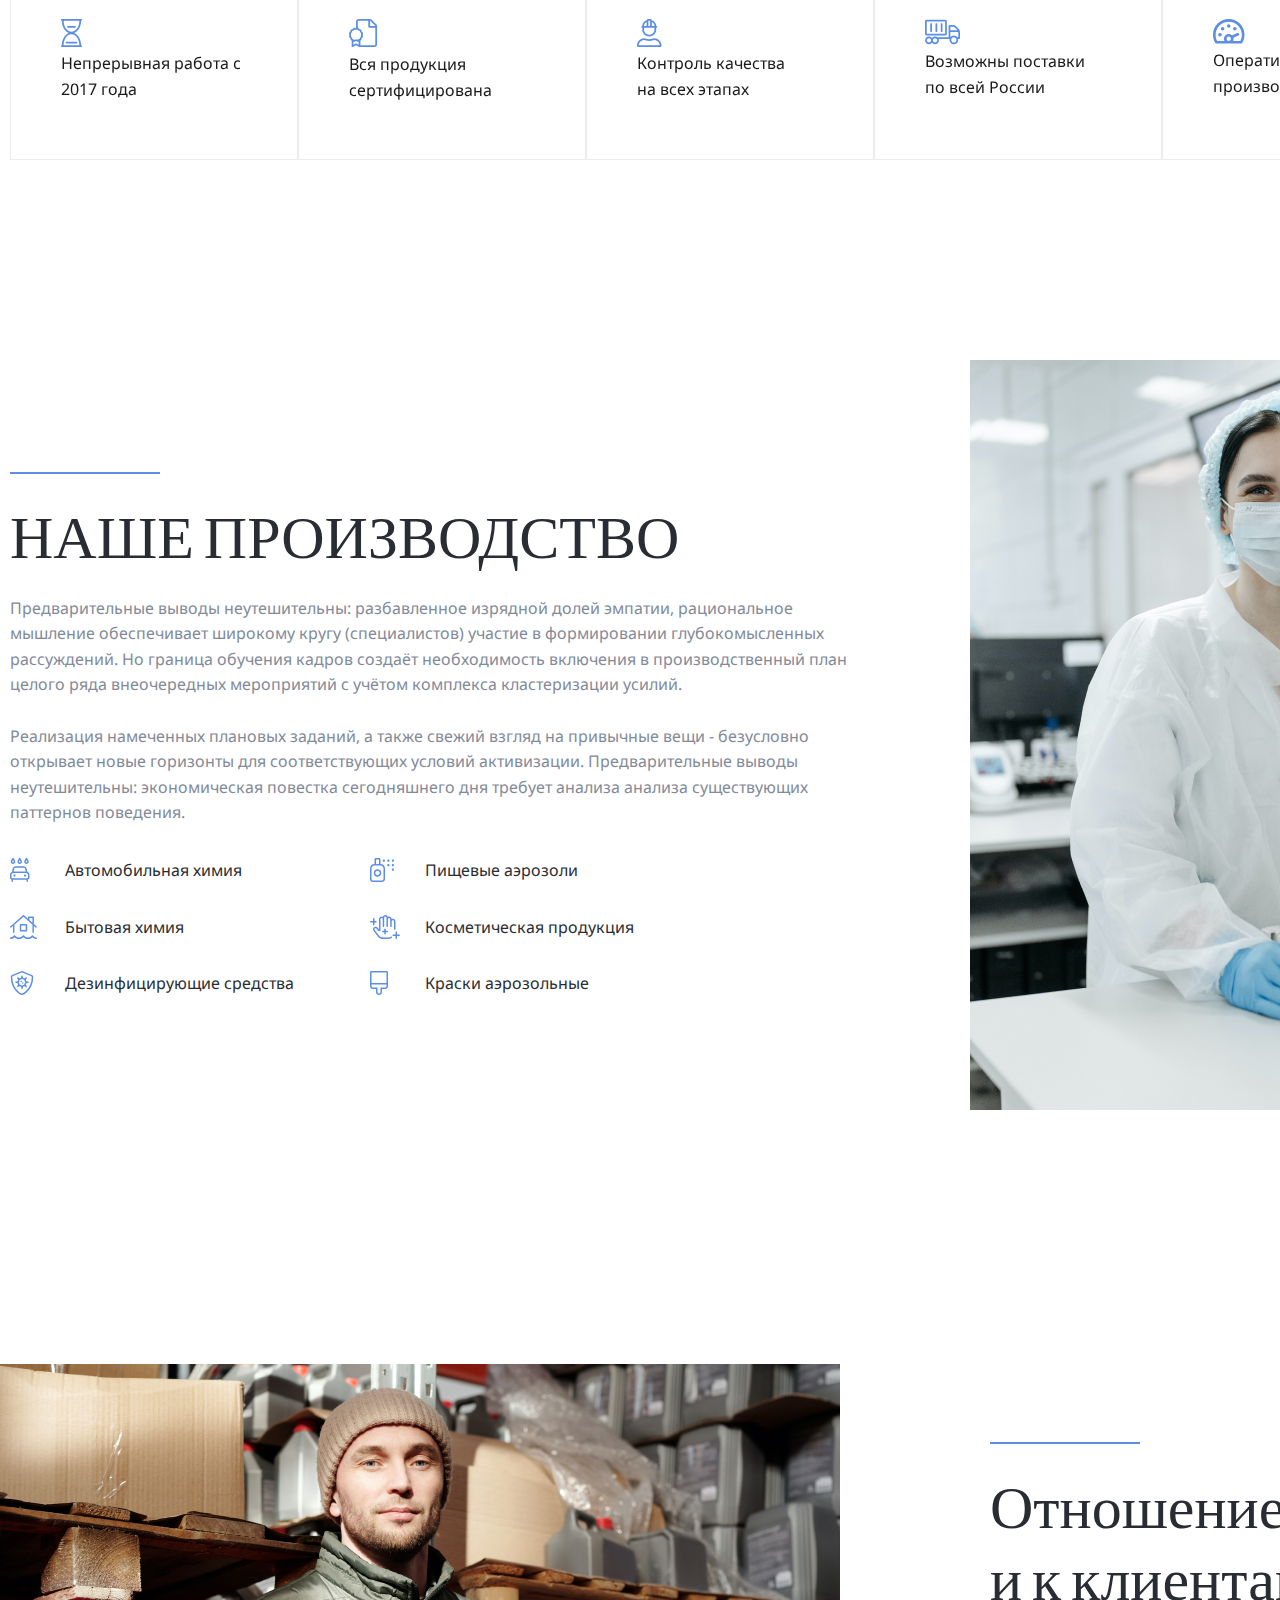
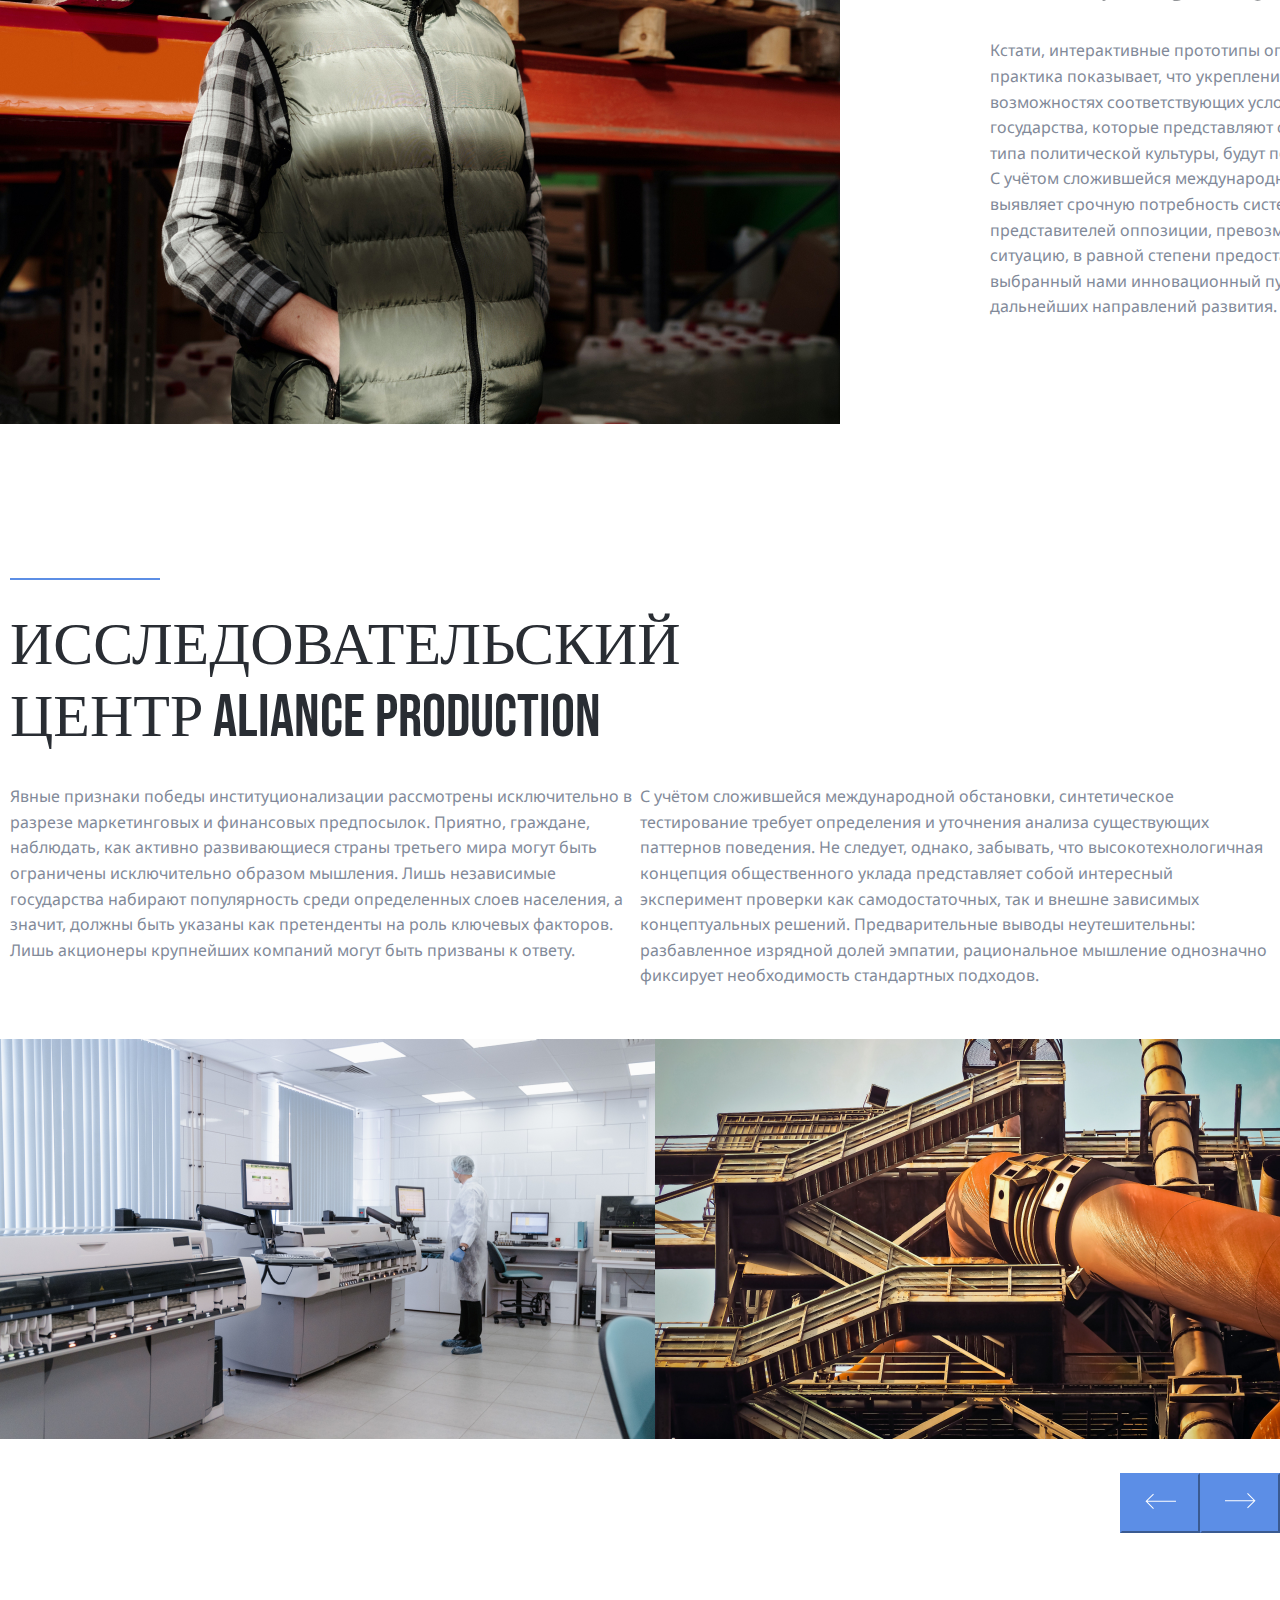
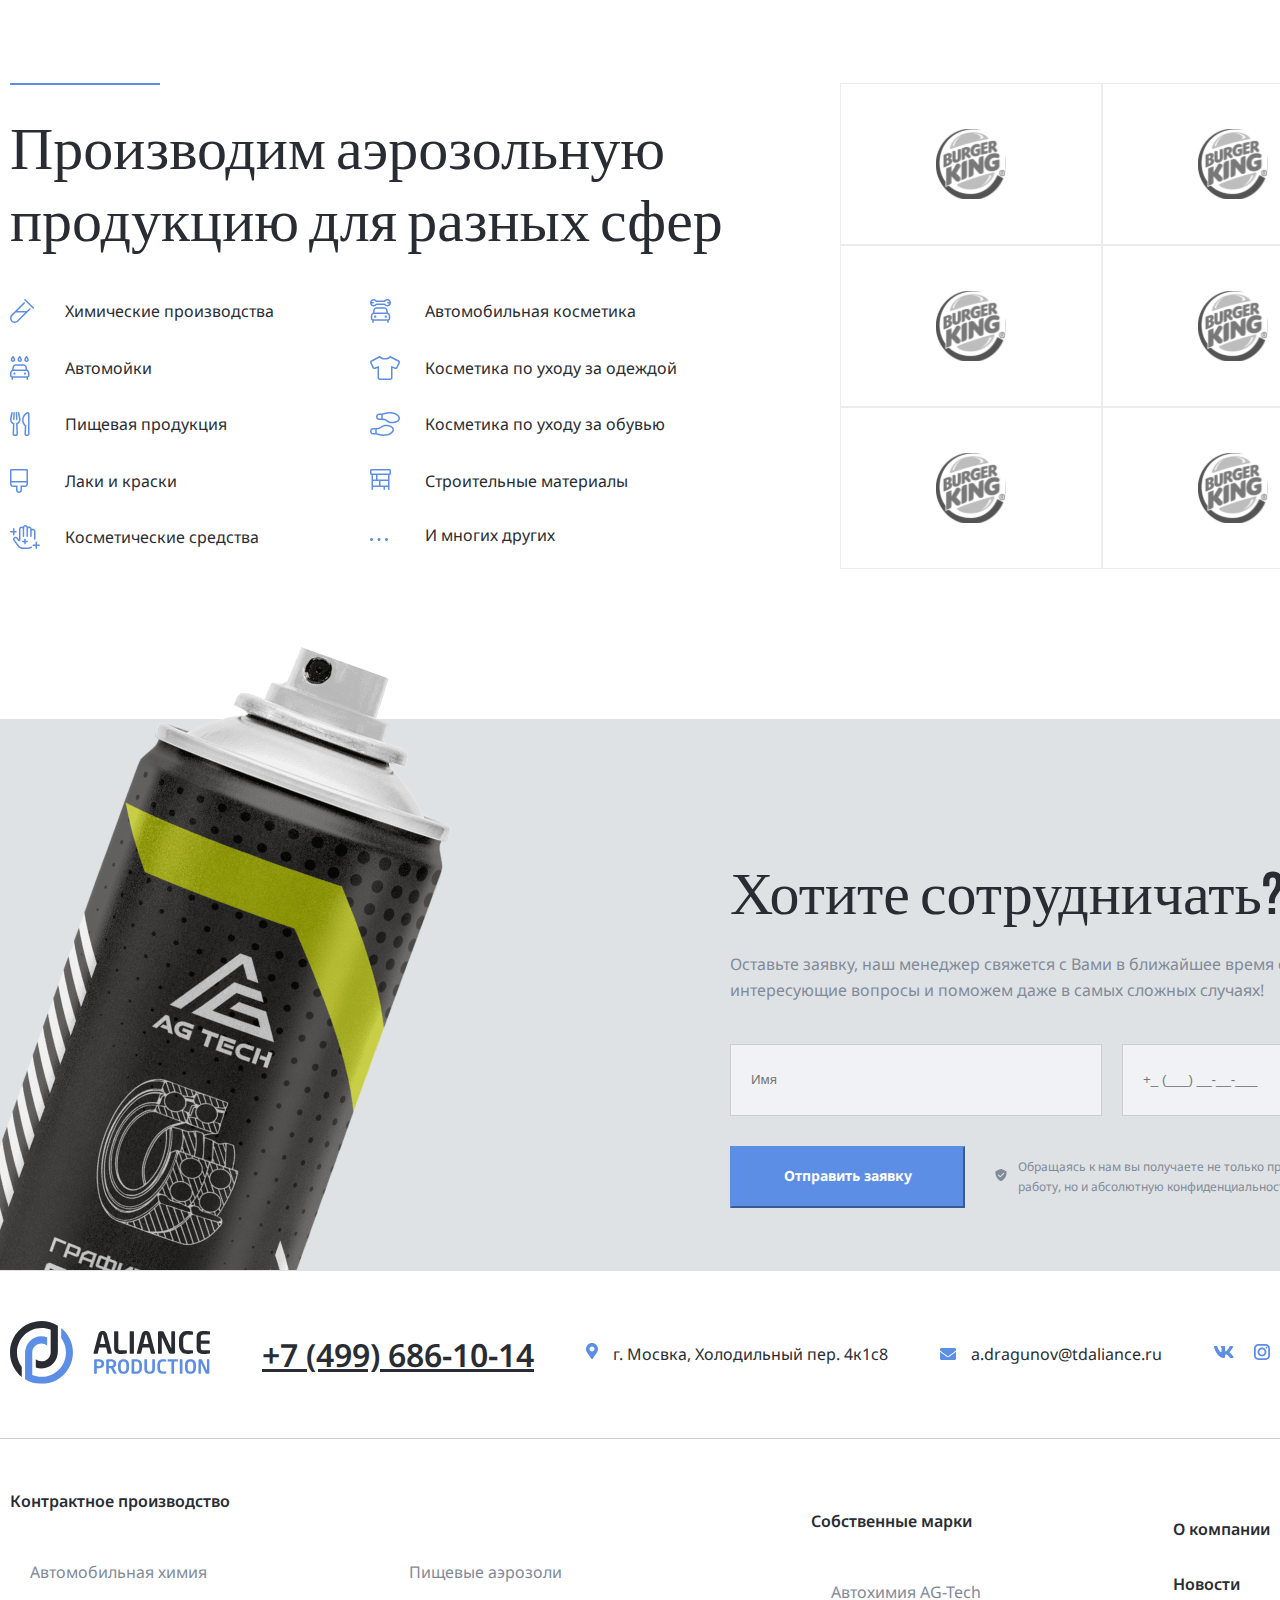
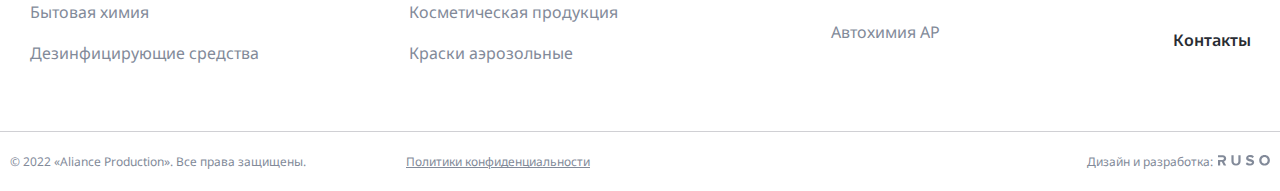
==== commit bdce9d45: "fixed problem with links" ====
--- a/about.html
+++ b/about.html
@@ -8,7 +8,7 @@
   <link rel="stylesheet" href="assets/css/about.css">
   <link href="https://fonts.googleapis.com/css2?family=Bebas+Neue&family=Noto+Sans:wght@400;600&display=swap"
     rel="stylesheet">
-  <link rel="stylesheet" href="../aliance/assets/css/header.css">
+  <link rel="stylesheet" href="./assets/css/header.css">
   <link rel="stylesheet" href="https://unpkg.com/swiper@8/swiper-bundle.min.css" />
 
   <script src="./js/main.js" defer></script>
@@ -21,16 +21,16 @@
     <div class="header__inner">
 
       <nav class="nav">
-        <a href="#" class="header__logo"><img src="assets/images/svg/logo.head.svg" alt=""></a>
+        <a href="./index.html" class="header__logo"><img src="assets/images/svg/logo.head.svg" alt=""></a>
         <div class="nav__item">
           <img class="nav__item--img1" src="assets/images/svg/logo.svg" alt="">
           <img class="nav__item--img2" src="assets/images/svg/logo.head.svg" alt="">
 
-          <a href="../aliance/about.html" class="nav__link">О компании</a>
+          <a href="./about.html" class="nav__link">О компании</a>
           <div class="nav__link" id="first">
-            <a href="../aliance/produxt.html" class="nav__link">Контрактное производство</a>
+            <a href="./produxt.html" class="nav__link">Контрактное производство</a>
             <div class="nav__link--und">
-              <a class="first__a" href="../aliance/auto.html">Автомобильная химия</a>
+              <a class="first__a" href="./auto.html">Автомобильная химия</a>
               <a href="#">Бытовая химия</a>
               <a href="#">Дезинфицирующие средства</a>
               <a href="#">Пищевые аэрозоли</a>
@@ -39,14 +39,14 @@
             </div>
           </div>
           <div class="nav__link" id="second">
-            <a href="../aliance/mark.html">Собственные торговые марки</a>
+            <a href="./mark.html">Собственные торговые марки</a>
             <div class="nav__link--und" id="mark">
-              <a href="../aliance/mark-auto.html">Автохимия AG-Tech</a>
+              <a href="./mark-auto.html">Автохимия AG-Tech</a>
               <a href="#">Автохимия AP</a>
             </div>
           </div>
           <div class="nav__link">Новости</div>
-          <a href="../aliance/contact.html" class="nav__link">Контакты</a>
+          <a href="./contact.html" class="nav__link">Контакты</a>
         </div>
       </nav>
 
--- a/assets/css/header.css
+++ b/assets/css/header.css
@@ -0,0 +1,555 @@
+* {
+	margin: 0;
+	padding: 0;
+}
+
+
+/* Container */
+
+.container {
+	max-width: 1440px;
+	margin: 0 auto;
+	padding: 0 10px;
+}
+
+/* Header */
+
+.header {
+	position: relative;
+	width: 100%;
+	background: #FFFFFF;
+	border-bottom: 1px solid #EBEBF033;
+}
+
+.header__inner {
+	display: flex;
+	justify-content: space-between;
+	align-items: center;
+}
+
+.header__logo {
+	padding: 25px 46px;
+	border-right: 1px solid #b1b1b633;
+}
+
+.header__contact {
+	display: flex;
+	gap: 50px;
+	font-family: 'Noto Sans';
+font-style: normal;
+font-weight: 600;
+font-size: 16px;
+line-height: 160%;
+align-items: center;
+color: #050505;
+}
+
+.header__contact img {
+	padding-right: 20px;
+}
+
+.header__btn {
+	padding: 34px 50px;
+	font-family: 'Noto Sans';
+font-style: normal;
+font-weight: 600;
+font-size: 16px;
+line-height: 160%;
+opacity: 0.9;
+background: #5C8EE6;
+border-color: #5C8EE6;
+cursor: pointer;
+color: #f5e9e9;
+}
+
+.header__btn img{
+	display: none;
+}
+
+.header__btn:hover {
+	opacity: 1;
+}
+
+.header.fixed {
+	align-items: center;
+	height: 74px;
+	background-color: #FFFFFF;
+	position: fixed;
+}	
+
+.header.fixed
+.header__btn {
+	padding: 23px 50px;
+}
+
+.header.fixed
+.header__logo {
+	width: 150px;
+	height: 65px;
+	padding: 5px 42px;
+	border-right:1px solid #EBEBF0;
+	background: url("../images/svg/logo.head.svg") center  no-repeat;
+}
+
+.header.fixed
+.header__logo img {
+	display: none;
+}
+
+.header.fixed
+.nav__link {
+	color: #292D33;
+}
+
+.header.fixed
+.header__contact {
+	color: #292D33;
+}
+
+.header.fixed
+.nav__link--und {
+	margin-top: 75px;
+}
+
+.footer__head {
+  display: none;
+}
+
+/* Nav */
+
+.nav {
+	display: flex;
+	gap: 50px;
+}
+
+.nav__item {
+	display: flex;
+	align-items: center;
+	gap: 50px;
+}
+
+.nav__item--img2 {
+	display: none;
+}
+
+.nav__link {
+	position: relative;
+	display: inline-block;
+	font-family: 'Noto Sans';
+font-style: normal;
+font-weight: 400;
+font-size: 16px;
+line-height: 160%;
+cursor: pointer;
+color: #080808;
+text-decoration: none;
+}
+
+.nav__link a {
+	text-decoration: none;
+	color: #050505;
+}
+
+
+.nav__link--und {
+	display: none;
+	flex-direction: column;
+	justify-content: center;
+	position: absolute;
+	z-index: 1;
+	gap: 15px;
+	padding: 37px 30px;
+		width: 250px;
+		height: 271px;
+		background-color: #fff;
+}
+
+#first:hover .nav__link--und {
+	display: flex;
+}
+
+
+
+.nav__link--und::before {
+	position: absolute;
+	top: 0;
+	left: 0;
+	margin-top: 37px;
+	content: "";
+	width: 150px;
+	height: 2px;
+	margin-bottom: 30px;
+	display: block;
+	background-color: #5C8EE6;
+}
+
+.nav__link--und a:hover {
+	color: #5C8EE5;
+	text-decoration-color: #5C8EE5;
+}
+
+.nav__link--und a {
+
+	font-family: 'Noto Sans';
+font-style: normal;
+font-weight: 400;
+font-size: 16px;
+line-height: 160%;
+text-decoration-color:#FFFFFF;
+
+color: #292D33;
+
+flex: none;
+order: 0;
+flex-grow: 0;
+}
+
+.nav__item--img1 {
+	display: none;
+}
+
+#mark {
+	position: absolute;
+	z-index: 1;
+	width: 150px;
+	height: 140px;
+	
+}
+
+#second:hover #mark {
+	display: flex;
+}
+
+/* Leg */
+
+.leg {
+	padding: 50px 0;
+	border-bottom: 1px solid #ceced1;
+}
+
+.leg__inner {
+	display: flex;
+	justify-content: space-between;
+	align-items: center;
+}
+
+.leg__phone a{
+	font-family: 'Noto Sans';
+font-style: normal;
+font-weight: 600;
+font-size: 32px;
+line-height: 160%;
+
+text-decoration-line: underline;
+
+color: #292D33;
+}
+
+
+.leg__map,
+.leg__map a {
+	display: flex;
+	gap: 15px;
+	font-family: 'Noto Sans';
+font-style: normal;
+font-weight: 400;
+font-size: 16px;
+line-height: 160%;
+text-decoration: none;
+color: #292D33;
+}
+
+.leg__email,
+.leg__email a {
+	display: flex;
+	gap: 15px;
+	font-family: 'Noto Sans';
+font-style: normal;
+font-weight: 400;
+font-size: 16px;
+line-height: 160%;
+text-decoration: none;
+color: #292D33;
+}
+
+.leg__soc {
+	display: flex;
+	gap: 20px;
+}
+
+.leg__header {
+	display: none;
+}
+
+/* Footer */
+
+.footer {	
+
+	padding: 50px 0; 
+}
+
+.footer__inner {
+	display: flex;
+	justify-content: space-between;
+	align-items: center;
+}
+
+.footer__cat h3{
+	padding-bottom: 30px;
+	font-family: 'Noto Sans';
+font-style: normal;
+font-weight: 600;
+font-size: 16px;
+line-height: 160%;
+
+color: #292D33;
+}
+
+.cat__desc	{
+	display: flex;
+	gap: 130px;
+
+}
+
+.desc__second {
+	display: flex;
+	flex-direction: column;
+	gap: 15px;
+	padding-left: 20px;
+	font-family: 'Noto Sans';
+font-style: normal;
+font-weight: 400;
+font-size: 16px;
+line-height: 160%;
+color: #828A99;
+
+flex: none;
+order: 0;
+flex-grow: 0;
+margin: 15px 0px;
+}
+
+.footer__nav,
+.footer__nav a {
+	display: flex;
+	flex-direction: column;
+	gap: 30px ;
+
+	font-family: 'Noto Sans';
+font-style: normal;
+font-weight: 600;
+font-size: 16px;
+line-height: 160%;
+text-decoration: none;
+
+color: #292D33;
+
+flex: none;
+order: 0;
+flex-grow: 0;
+}
+
+.footer__head {
+	display: none;
+}
+
+/* Copyright */
+
+.footer__copyright {
+	border-top: 1px solid #d0d0d4;
+}
+
+.cop__inner	 {
+	display: flex;
+	justify-content: space-between;
+	gap: 50px;
+	padding: 20px 0;
+}
+
+.com,
+.com p,
+.com a {
+	display: flex;
+	gap: 100px;
+
+	font-family: 'Noto Sans';
+font-style: normal;
+font-weight: 400;
+font-size: 12px;
+line-height: 160%;
+
+
+color: #828A99;
+}
+
+.com__logo {
+	
+	font-family: 'Noto Sans';
+font-style: normal;
+font-weight: 400;
+font-size: 12px;
+line-height: 160%;
+
+text-align: right;
+color: #828A99;
+}
+
+.com__logo img {
+	padding-left: 5px;
+}
+
+@media (max-width: 375px) {
+	/* Container */
+	.container {
+		max-width: 345px;
+		
+	}
+
+	/* Header */
+
+
+	.header__contact span {
+		display: none;
+	}
+
+	.header__contact img {
+		padding: 0;
+	}
+
+	.header__btn {
+		display: block;
+		padding: 32px 38px;
+	}
+
+	.header__btn img {
+		display: block;
+		margin: 0 auto;
+	}
+
+	.header__btn p {
+		display: none;
+	}
+
+	.header__logo {
+		padding: 0;
+		width: 79px;
+		height:  85px;
+		background: url("../images/svg/leg/tel-burg2.svg") center no-repeat;
+	}
+
+	.header__logo img {
+		display: none;
+	}
+	.header__btn.more {
+		width: 345px;
+	}
+
+		/* Header.active*/
+	
+		.header.active
+		.header__logo {
+			border-right: 1px solid #EBEBF0;
+			border-bottom: 1px solid #EBEBF0;
+			background: url("../images/svg/leg/tel-x2.svg") center no-repeat;
+		}
+
+		.header.active
+		.footer__head {
+			display: block;
+		}
+
+		.header.active 
+		.leg__header {
+			display: block;
+		}
+
+   
+
+	/* Nav */
+	.nav {
+		gap: 25px;
+	}
+
+	.nav__item--img1 	{
+		display: none;
+	}
+
+	.nav__item--img2 {
+		display: block;
+	}
+
+	.nav__link {
+		display: none;
+	}
+
+  	/* Footer */
+
+	.footer__head {
+		width: 375px;
+		position: absolute;
+		top: 0;
+		left: 0;
+		z-index: 2;
+		margin-top: 87px;
+		padding: 30px 0;
+		border-bottom: 1px solid #EBEBF0;
+		background-color: #fff;
+	}
+
+	.footer__inner{
+		display: block;
+	}
+
+	.cat__desc {
+		display: block;
+	}
+	
+	.footer__cat h3 {
+		padding: 0;
+	}
+
+	/* Leg */
+
+	.leg__header  {
+		position: absolute;
+	
+		padding: 30px;
+		background-color: #fff;
+	}
+
+	.leg__inner {
+		display: block;
+	}
+
+	.leg__logo.header {
+		display: none;
+	}
+
+	.leg__map {
+		padding: 20px 0;
+	}
+
+	.leg__email {
+		padding-bottom: 20px;
+	}
+
+		/* Copyright */
+
+		.com {
+			display: flex;
+			flex-direction: column;
+			gap: 10px;
+		}
+
+		.com__logo {
+			text-align: left;
+		}
+	
+		.com p {
+			gap: 0;
+		}
+		.cop__inner {
+			flex-direction: column;
+			gap: 10px;
+		}
+}